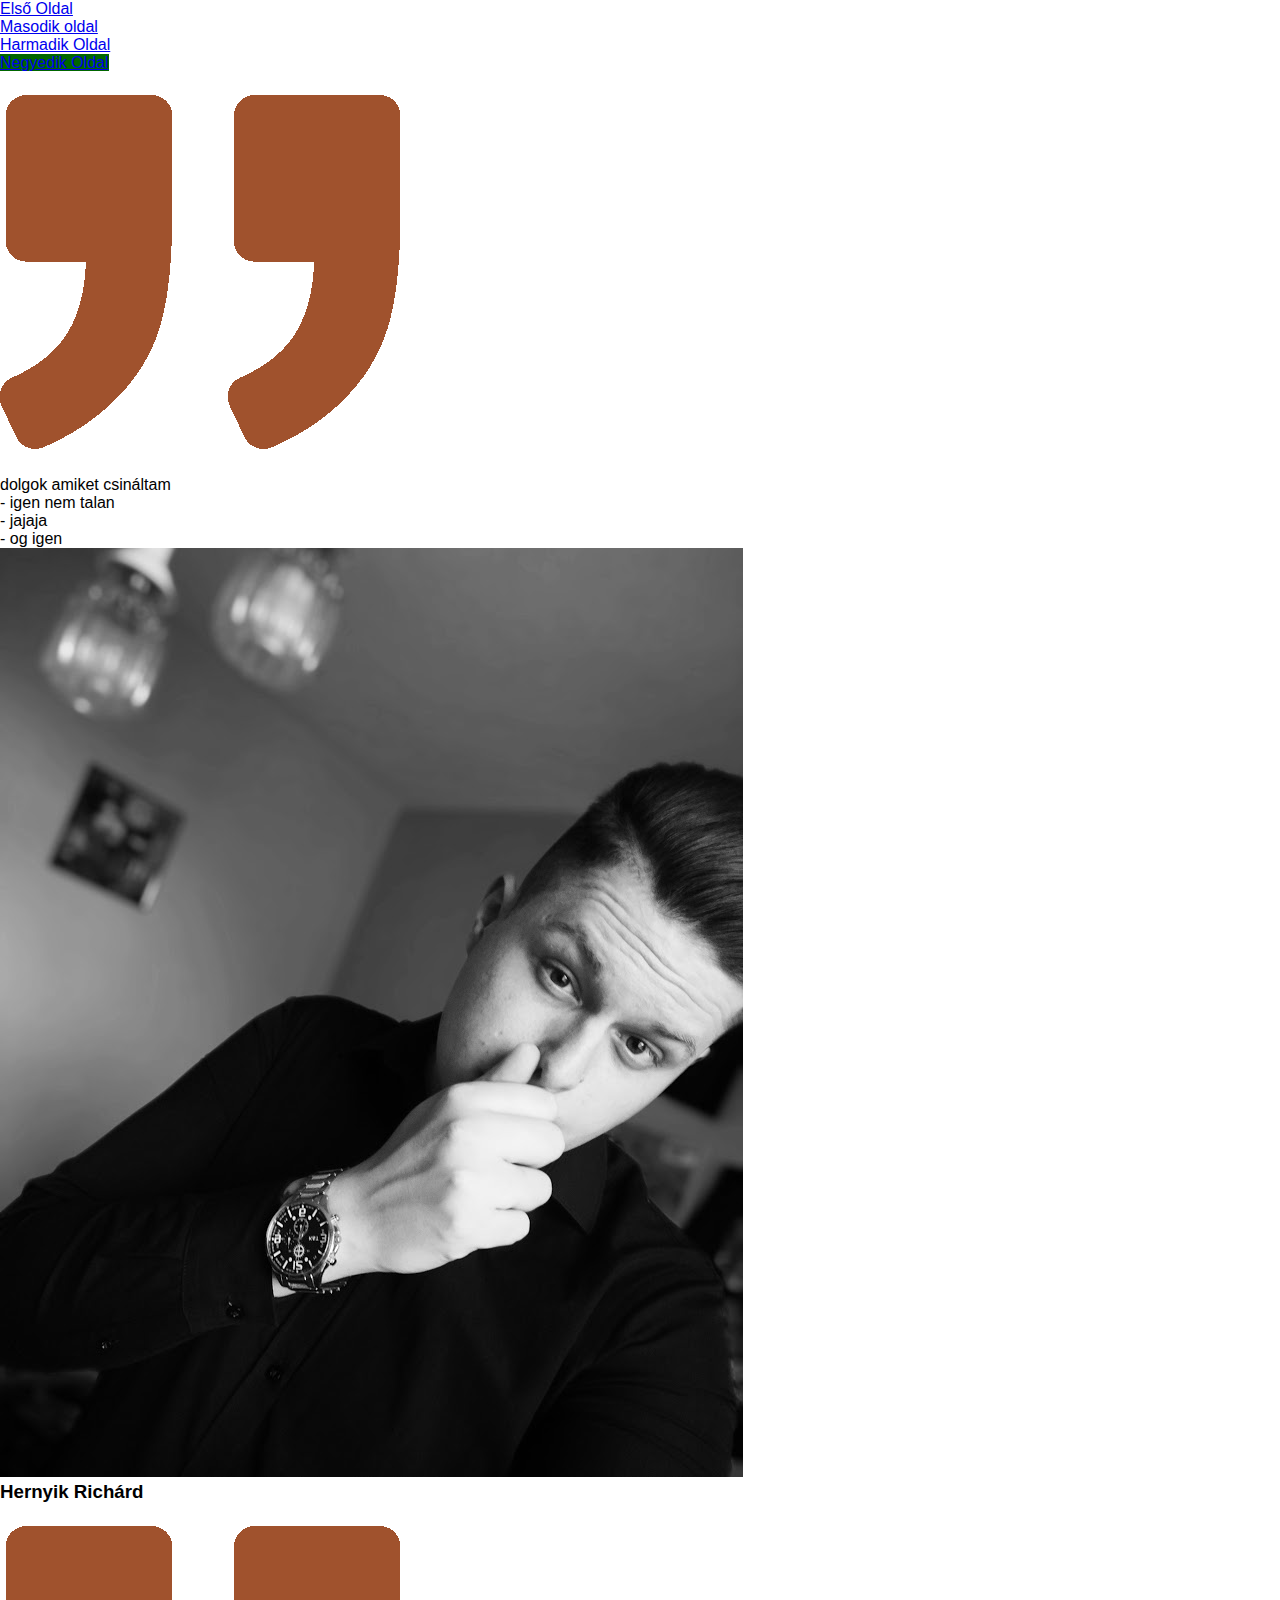
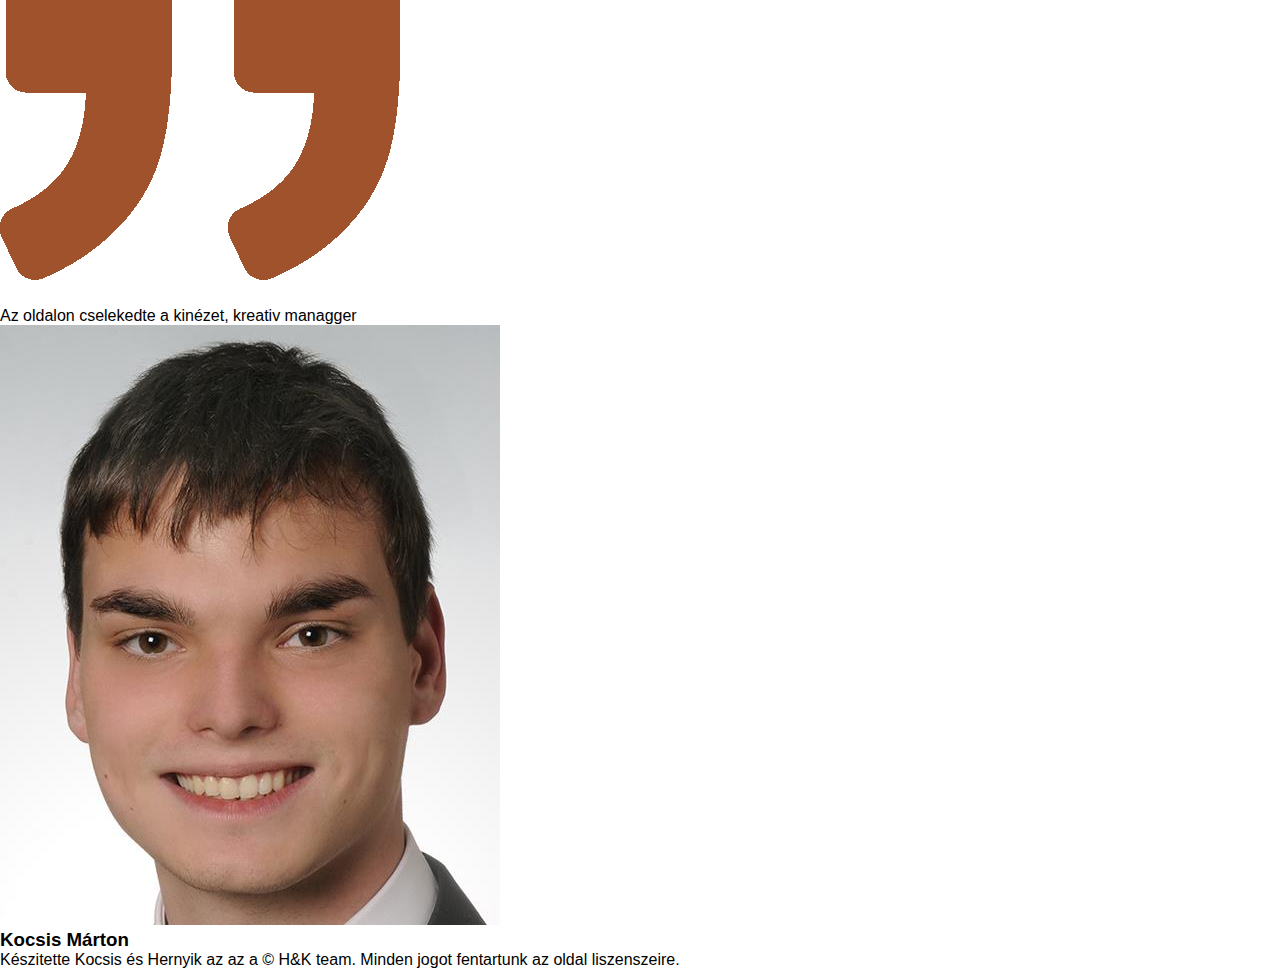
==== celok.html @ a9331e2e "egynelore" ====
<!DOCTYPE html>
<html lang="en">
<head>
    <meta charset="UTF-8">
    <link rel="stylesheet" type="text/css" href="css/Style.css">
    <title>Title</title>
</head>
<body>
<header>
</header>
<nav>
    <ul id="menuUL">
        <li><a href="index.html">Első Oldal</a> </li>
        <li><a href="kocsmaTura.html">Masodik oldal</a> </li>
        <li><a href="Kocsmak.html">Harmadik Oldal</a> </li>
        <li><a class="active" href="celok.html">Negyedik Oldal</a> </li>
    </ul>
</nav>
<main>
    <div class="tarolo">
        <div class="box">
            <div class="tartalom">
                <img src="img/quote.png" class="idezet">
                <p>dolgok amiket csináltam <br> - igen nem talan <br> - jajaja <br> - og igen</p>
                <img src="img/hernyikrichard.jpg" class="ember">
                <h3>Hernyik Richárd</h3>
            </div>
        </div>

        <div class="box">
            <div class="tartalom">
                <img src="img/quote.png" class="idezet">
                <p>Az oldalon cselekedte a kinézet, kreativ managger</p>
                <img src="img/kocsismarton.jpg" class="ember">
                <h3>Kocsis Márton</h3>
            </div>
        </div>

    </div>

</main>
<footer>
    <p>Készitette Kocsis és Hernyik az az a © H&K team. Minden jogot fentartunk az oldal liszenszeire.<p>
</footer>
</body>
</html>
---- css/Style.css ----
*{
    margin: 0;
    padding: 0;
    box-sizing: border-box;
    font-family: sans-serif;

}
body #idex{
    display: flex;
    justify-content: center;
    align-self: center;
    min-height: 100vh;
    background-image:url("../img/backgroun/bc.png");
}
.elems{
    position: relative;
    max-width: 100%;
    display: grid;
    grid-template-columns: repeat(auto-fill, minmax(300px, 1fr));
    grid-template-rows: minmax(100px, auto);
    margin: 20px;
    grid-auto-flow: dense;
    grid-gap: 10px;
}
.elems .box{
    background: #333;
    padding: 20px;
    display: grid;
    font-size: 20px;
    place-content: center;
    text-align: center;
    color: #fff;
    transition: 0.7s;
}

.elems .box:hover{
    background: #006600;
}

.elems .box img{
    position: relative;
    max-width: 100px;
    margin-bottom: 10px;
}

.elems .box:nth-child(1){
    grid-column: span 2;
    grid-row: span 2;
    background: rgba(0,0,0,0.5);
}
.elems .box#kocsma{
    background-size: cover;
}
#kocsma{
    animation: valt 90s ease-in-out infinite;
}
@keyframes valt{
    100%, 0%{
        background-image: url("../img/pubs/cegerem/BarCraft Szeged.jpg");
        height: 100%;
    }
    14.2%{
        background-image: url("../img/pubs/cegerem/Bohém Tanya.jpg");
    }
    21.3%{
        background-image: url("../img/pubs/cegerem/Campus Beer_More.jpg");
    }
    28.4%{
        background-image: url("../img/pubs/cegerem/Cool Club.jpg");
    }
    35.5%{
        background-image: url("../img/pubs/cegerem/DTK_Pub.jpg");
    }
    42.6%{
        background-image: url("../img/pubs/cegerem/LvL Up eSport Bár.JPG");
    }
    49.7%{
        background-image: url("../img/pubs/cegerem/Mignon Pub.jpg");
    }
    56.8%{
        background-image: url("../img/pubs/cegerem/Number One Pub.jpg");
    }
    63.9%{
        background-image: url("../img/pubs/cegerem/Nyugi Kert.jpg");
    }
    70%{
        background-image: url("../img/pubs/cegerem/Pivo Vár Sörbár.jpg");
    }
    77.1%{
        background-image: url("../img/pubs/cegerem/Pixel Bár és Kávézó.jpg");
    }
    84.2%{
        background-image: url("../img/pubs/cegerem/Tiltott Csíki Söröző.jpg");
    }
    91.3%{
        background-image: url("../img/pubs/cegerem/Vár Söröző.jpg");
    }

}
.elems .box:nth-child(2){
    grid-column: span 1;
    grid-row: span 1;
}

.elems .box:nth-child(3){
    grid-column: span 1;
    grid-row: span 3;
}
.elems .box:nth-child(4){
    grid-column: span 1;
    grid-row: span 1;
}
.elems .box:nth-child(5){
    grid-column: span 3;
    grid-row: span 1;
}
@media (max-width: 1231px){
    .elems{
        height: 100%;
        width: 100%;
        grid-template-columns: repeat(auto-fill, minmax(100%, 1fr));
        grid-template-rows: minmax(auto, auto);

    }
    .elems .box{
        grid-column: unset !important;
        grid-row: unset !important;
    }
}

<!-- -->
.navbar {
    overflow: hidden;
    background-color: #333333;
}

.navbar a {
    float: left;
    font-size: 16px;
    color: white;
    text-align: center;
    padding: 14px 16px;
    text-decoration: none;
}

.navbar a:hover, .subnav:hover .subnavbtn {
    background-color: #006600;
}
.active{
    background-color: #006600;
}
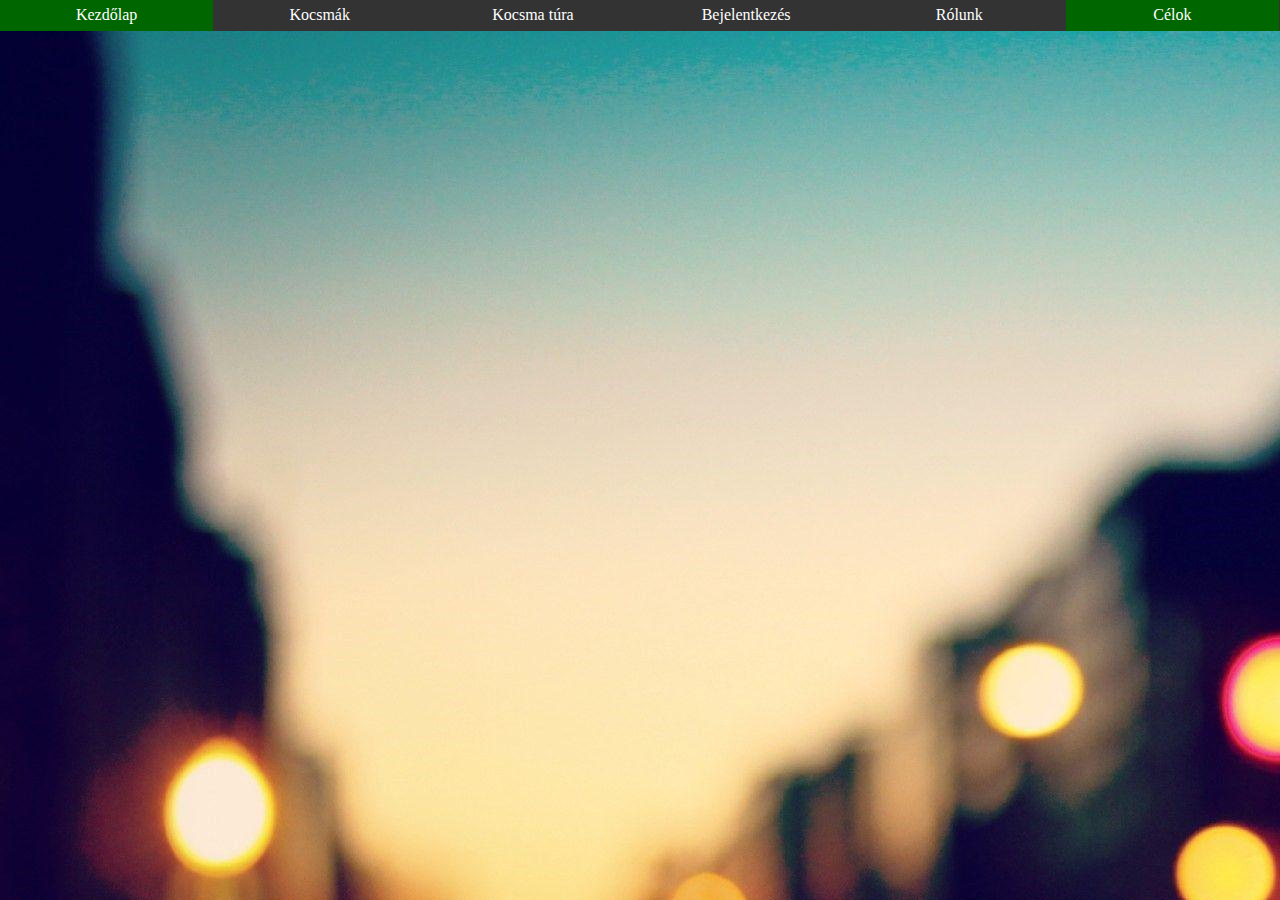
==== commit 5676869b: "egynelore" ====
--- a/celok.html
+++ b/celok.html
@@ -1,46 +1,35 @@
 <!DOCTYPE html>
-<html lang="en">
+<html lang="hu">
 <head>
     <meta charset="UTF-8">
-    <link rel="stylesheet" type="text/css" href="css/Style.css">
-    <title>Title</title>
+    <title>Bejelentkezés</title>
+    <link rel="stylesheet" type="text/css" href="css/Style4.css">
 </head>
 <body>
-<header>
-</header>
 <nav>
-    <ul id="menuUL">
-        <li><a href="index.html">Első Oldal</a> </li>
-        <li><a href="kocsmaTura.html">Masodik oldal</a> </li>
-        <li><a href="Kocsmak.html">Harmadik Oldal</a> </li>
-        <li><a class="active" href="celok.html">Negyedik Oldal</a> </li>
-    </ul>
+    <div class="navbar">
+        <a href="index.html">Kezdőlap</a>
+        <a href="Kocsmak.html">Kocsmák</a>
+        <a href="kocsmaTura.html">Kocsma túra</a>
+        <a href="longinPage.html"  >Bejelentkezés</a>
+        <a href="rolunk.html">Rólunk</a>
+        <a href="celok.html"class="active">Célok</a>
+    </div>
 </nav>
 <main>
-    <div class="tarolo">
-        <div class="box">
-            <div class="tartalom">
-                <img src="img/quote.png" class="idezet">
-                <p>dolgok amiket csináltam <br> - igen nem talan <br> - jajaja <br> - og igen</p>
-                <img src="img/hernyikrichard.jpg" class="ember">
-                <h3>Hernyik Richárd</h3>
-            </div>
-        </div>
 
-        <div class="box">
-            <div class="tartalom">
-                <img src="img/quote.png" class="idezet">
-                <p>Az oldalon cselekedte a kinézet, kreativ managger</p>
-                <img src="img/kocsismarton.jpg" class="ember">
-                <h3>Kocsis Márton</h3>
-            </div>
-        </div>
 
-    </div>
+
+
+
+
+
+
+
 
 </main>
 <footer>
-    <p>Készitette Kocsis és Hernyik az az a © H&K team. Minden jogot fentartunk az oldal liszenszeire.<p>
+    <p>© H&K Team.<p>
 </footer>
 </body>
 </html>--- a/css/Style4.css
+++ b/css/Style4.css
@@ -0,0 +1,59 @@
+.navbar {
+    overflow: hidden;
+    background-color: #333333;
+    position: fixed;
+    top: 0;
+    width: 100%;
+
+}
+
+.navbar a {
+    float: left;
+    font-size: 16px;
+    color: white;
+    text-align: center;
+    padding-top: .5%;
+    padding-bottom: .5%;
+    text-decoration: none;
+    width: 16.655%;
+
+
+}
+
+.navbar a:hover, .subnav:hover .subnavbtn {
+    background-color: #006600;
+}
+.active{
+    background-color: #006600;
+}
+
+body{
+    margin: 0px;
+    background-image: url("../img/backgroun/bg.jpg");
+    background-repeat: no-repeat;
+    background-attachment: fixed;
+}
+
+.card {
+    box-shadow: 0 4px 8px 0 rgba(0,0,0,0.2);
+    transition: 0.3s;
+    width: 40%;
+    background-color: #f2f2f2;
+    margin: auto;
+}
+
+.card:hover {
+    box-shadow: 0 8px 16px 0 rgba(0,0,0,0.2);
+}
+
+.container {
+    padding: 2px 16px;
+
+}
+
+table{
+    width: 100%;
+    padding: revert;
+}
+
+
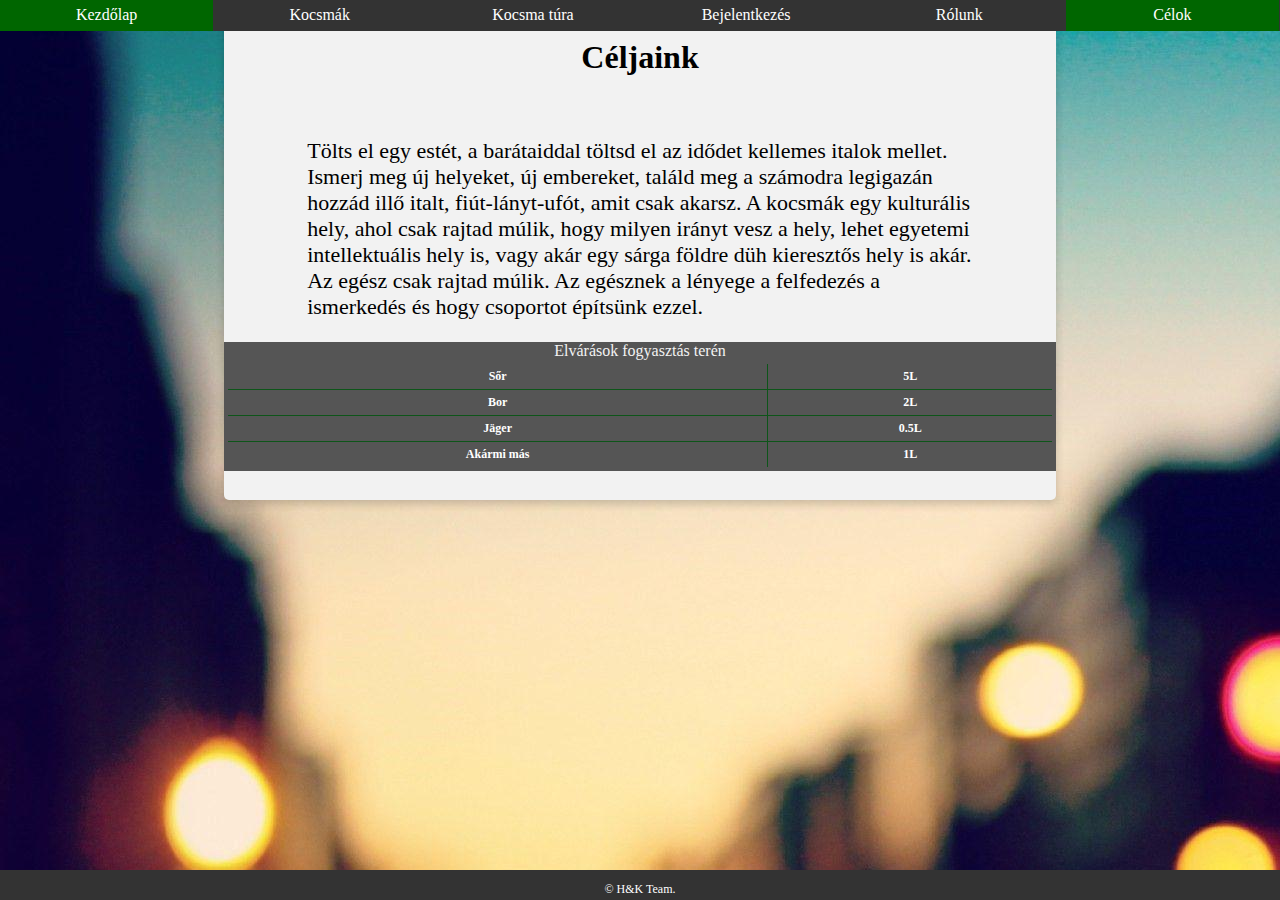
==== commit 89c7070f: "Dolgok amiket csináltam" ====
--- a/celok.html
+++ b/celok.html
@@ -2,7 +2,7 @@
 <html lang="hu">
 <head>
     <meta charset="UTF-8">
-    <title>Bejelentkezés</title>
+    <title>Célok</title>
     <link rel="stylesheet" type="text/css" href="css/Style4.css">
 </head>
 <body>
@@ -17,17 +17,38 @@
     </div>
 </nav>
 <main>
+    <div class="cards">
+        <br>
+        <h1>Céljaink</h1>
+        <br>
+        <p class="leiras">Tölts el egy estét, a barátaiddal töltsd el az idődet kellemes italok mellet. Ismerj meg új helyeket, új embereket, találd meg a számodra legigazán hozzád illő italt, fiút-lányt-ufót, amit csak akarsz. A kocsmák egy kulturális hely, ahol csak rajtad múlik, hogy milyen irányt vesz a hely, lehet egyetemi intellektuális hely is, vagy akár egy sárga földre düh kieresztős hely is akár. Az egész csak rajtad múlik. Az egésznek a lényege a felfedezés a ismerkedés és hogy csoportot építsünk ezzel.</p>
 
+        <table class="steelBlueCols">
+            <caption>Elvárások fogyasztás terén</caption>
+            <tbody>
+            <tr>
+                <td>Sőr</td>
+                <td>5L</td>
+            </tr>
+            <tr>
+                <td>Bor</td>
+                <td>2L</td>
+            </tr>
+            <tr>
+                <td>Jäger</td>
+                <td>0.5L</td>
+            </tr>
+            <tr>
+                <td>Akármi más</td>
+                <td>1L</td>
+            </tr>
+            </tbody>
+        </table>
 
-
-
-
-
-
-
-
+    </div>
 
 </main>
+
 <footer>
     <p>© H&K Team.<p>
 </footer>
--- a/css/Style4.css
+++ b/css/Style4.css
@@ -57,3 +57,80 @@
 }
 
 
+
+.ico{
+    width: 8%;
+}
+
+.fej{
+    width: 100%;
+
+}
+h1{
+    text-align: center;
+}
+.leiras{
+    font-size: 22px;
+    margin-left: 10%;
+    margin-right: 10%;
+}
+.cards {
+    box-shadow: 0 4px 8px 0 rgba(25,25,25,.2);
+    background: #f2f2f2;
+    transition: 0.3s;
+    width: 65%;
+    height: 500px;
+    border-radius: 5px;
+    margin-bottom: 15px;
+    margin-left: auto;
+    margin-right: auto;
+}
+
+
+table.steelBlueCols {
+    border: 4px solid #555555;
+    background-color: #555555;
+    width: 100%;
+    text-align: center;
+    border-collapse: collapse;
+}
+table.steelBlueCols caption{
+    color: #f2f2f2;
+    background-color: #555555;
+    width: 100%;
+    text-align: center;
+    border-collapse: collapse;
+}
+table.steelBlueCols td, table.steelBlueCols th {
+    border: 1px solid #0D5519;
+    padding: 5px 10px;
+}
+table.steelBlueCols tbody td {
+    font-size: 12px;
+    font-weight: bold;
+    color: #FFFFFF;
+}
+table.steelBlueCols tfoot td {
+    font-size: 13px;
+}
+table.steelBlueCols tfoot .links {
+    text-align: right;
+}
+table.steelBlueCols tfoot .links a{
+    display: inline-block;
+    background: #FFFFFF;
+    color: #398AA4;
+    padding: 2px 8px;
+    border-radius: 5px;
+}
+footer{
+    position: fixed;
+    left: 0;
+    bottom: 0;
+    width: 100%;
+    height: 30px;
+    background-color: #333;
+    color: white;
+    text-align: center;
+    font-size: 12px;
+}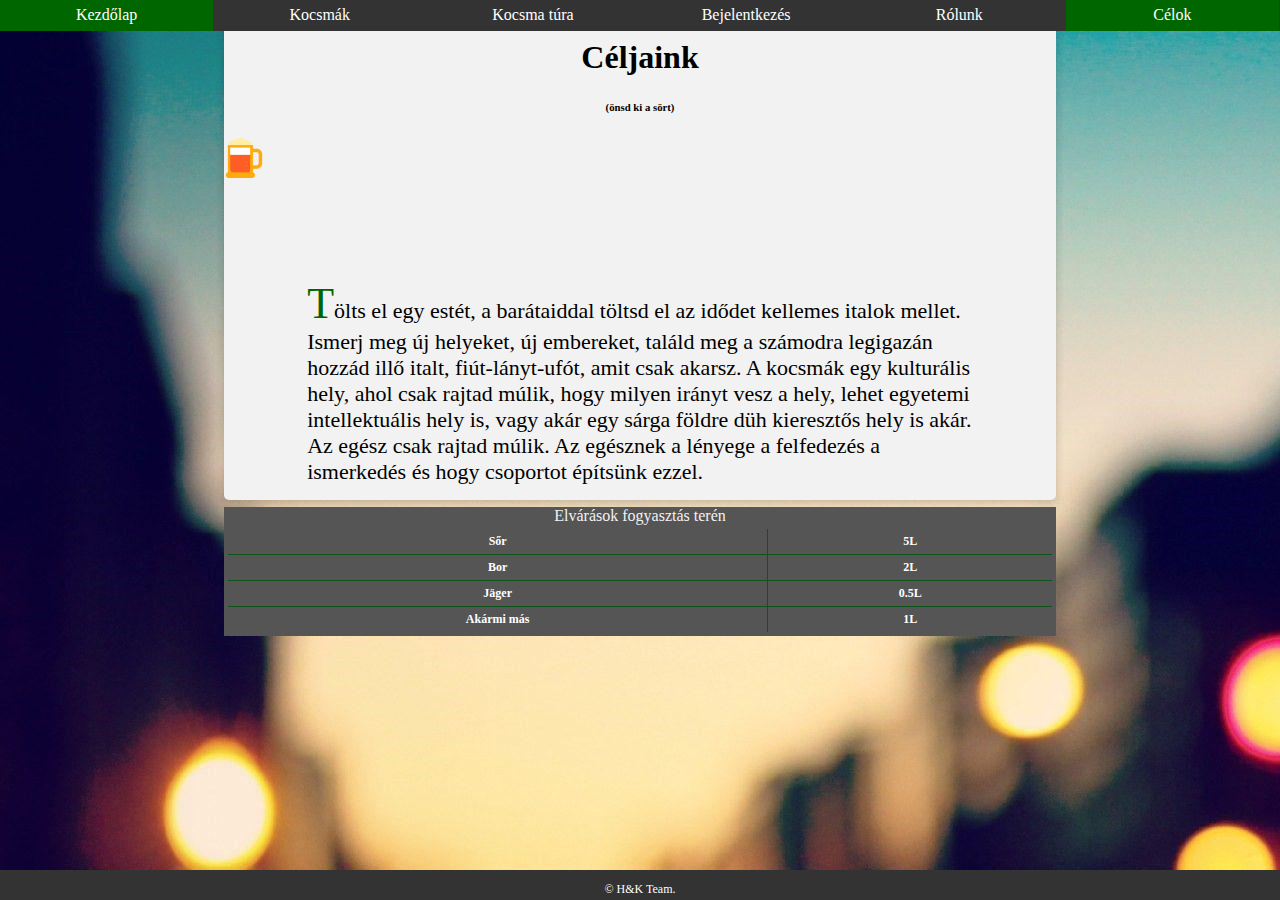
==== commit 2d8934d5: "Dolgok amiket csináltam" ====
--- a/celok.html
+++ b/celok.html
@@ -20,6 +20,10 @@
     <div class="cards">
         <br>
         <h1>Céljaink</h1>
+        <h6><center>(önsd ki a sört)</center></h6>
+             <div class="mozog">
+                  <img src="img/icon/beer.png" class="animacion">
+             </div>
         <br>
         <p class="leiras">Tölts el egy estét, a barátaiddal töltsd el az idődet kellemes italok mellet. Ismerj meg új helyeket, új embereket, találd meg a számodra legigazán hozzád illő italt, fiút-lányt-ufót, amit csak akarsz. A kocsmák egy kulturális hely, ahol csak rajtad múlik, hogy milyen irányt vesz a hely, lehet egyetemi intellektuális hely is, vagy akár egy sárga földre düh kieresztős hely is akár. Az egész csak rajtad múlik. Az egésznek a lényege a felfedezés a ismerkedés és hogy csoportot építsünk ezzel.</p>
 
@@ -45,7 +49,10 @@
             </tbody>
         </table>
 
+
     </div>
+
+
 
 </main>
 
--- a/css/Style4.css
+++ b/css/Style4.css
@@ -74,6 +74,10 @@
     margin-left: 10%;
     margin-right: 10%;
 }
+p.leiras::first-letter{
+    color: #006600;
+    font-size:200%;
+}
 .cards {
     box-shadow: 0 4px 8px 0 rgba(25,25,25,.2);
     background: #f2f2f2;
@@ -86,6 +90,31 @@
     margin-right: auto;
 }
 
+.animacion{
+    width: 40px;
+
+}
+.animacion:hover {
+    transform: rotate(180deg);
+    transition: transform 2s;
+    transition-timing-function: linear;
+}
+
+.mozog{
+    width: 100px;
+    height: 100px;
+    position: relative;
+    animation-name: example;
+    animation-duration: 4s;
+    animation-iteration-count: infinite;
+}
+@keyframes example {
+    0%   {left:0px; top:0px;}
+    25%  {left:90%; top:0px;}
+    50%  {left:90%; top:100px;}
+    75%  {left:0px; top:100px;}
+    100% {left:0px; top:0px;}
+}
 
 table.steelBlueCols {
     border: 4px solid #555555;
@@ -133,4 +162,22 @@
     color: white;
     text-align: center;
     font-size: 12px;
-}+}
+@media print {
+    a{
+        display: none;
+    }
+    nav{
+        display: none;
+    }
+    h1 {
+        page-break-before: always;
+    }
+    h1, h2, h3, h4, h5 {
+        page-break-after: avoid;
+    }
+    table, figure {
+        page-break-inside: avoid;
+    }
+
+}
